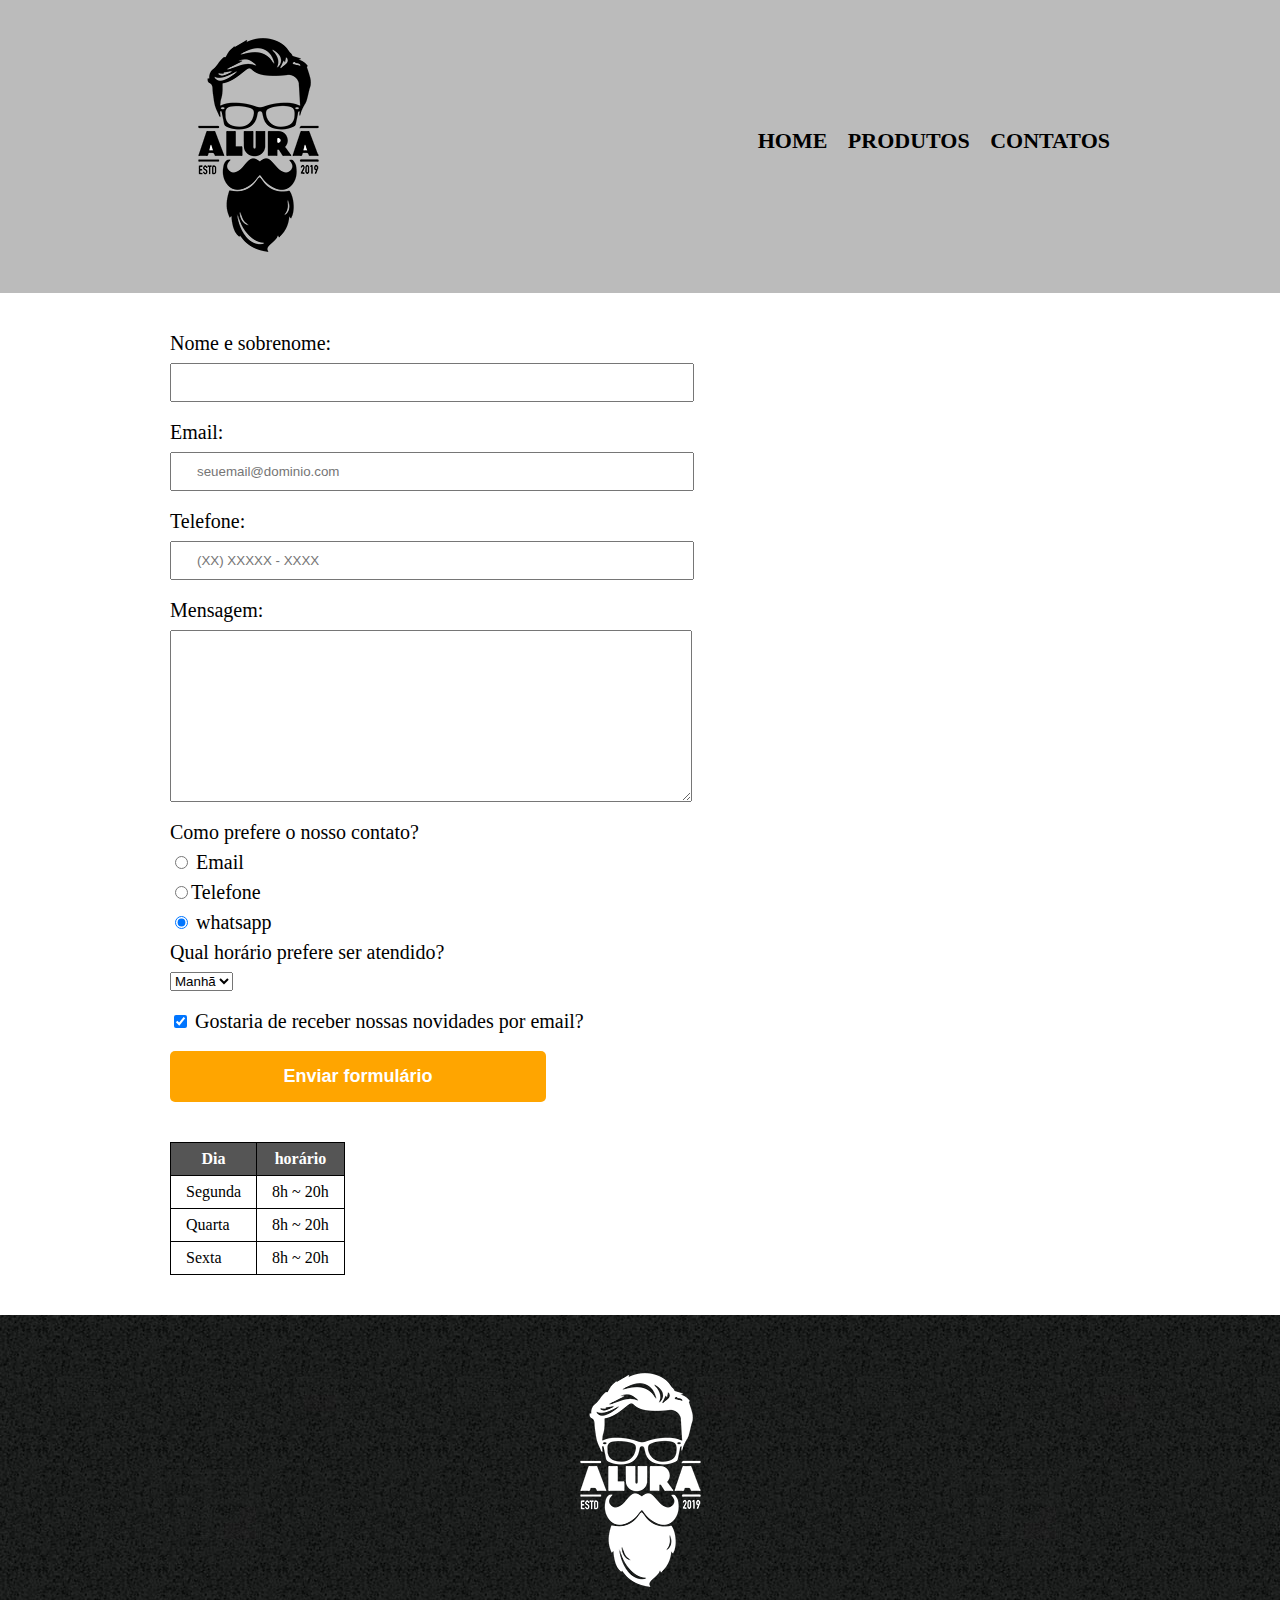
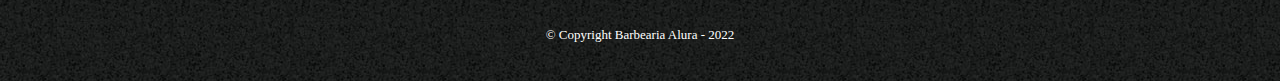
==== contatos.html @ 72998f04 "contato" ====
<!DOCTYPE html>
<html lang="pt-br">
<head>
    <meta charset="UTF-8">
    <meta http-equiv="X-UA-Compatible" content="IE=edge">
    <meta name="viewport" content="width=device-width, initial-scale=1.0">

    <link rel="stylesheet" href="./reset/reset.css"> <!--Colocar esse primeiro para poder fazer a limpesa antes do nosso codigo.-->
    <link rel="stylesheet" href="./css/style_produtos.css">
    <link rel="stylesheet" href="./css/style_contatos.css">


    <title> Contatos - Barbearia Alura</title>
</head>
<body>



    <!-- ------------------------------------- parte 1 ------------------------------------- -->
    <!-- Cabeçario -->
    <header>
        <div class="caixa">
            <h1>
                <img src="./img/logo.png" alt="logo da Barbearia da alura">
            </h1>
            
            <nav>
                <ul class="navegacao">
                    <li>
                        <a href="#"> Home </a>
                    </li>
                    <li>
                        <a href="produtos.html"> Produtos </a>
                    </li>
                    <li>
                        <a href="contatos.html"> Contatos </a>
                    </li>
                </ul>
            </nav>
        </div>
    </header>



     <!-- ------------------------------------- parte 2 ------------------------------------- -->
    <!--Formulario -->
    <main>
        <form action="">

        <label for="nome_sobrenome" > Nome e sobrenome: </label> <!--uma ligação com o campo para colocar -->
        <input type="text" id="nome_sobrenome" class="input__padrao" required>

        <label for="email" > Email: </label>
        <input type="email" id="email" class="input__padrao" required placeholder="seuemail@dominio.com"> <!--ser obrigatorio e sugestão-->

        <label for="telefone" > Telefone: </label>
        <input type="tel" id="telefone" class="input__padrao" required placeholder="(XX) XXXXX - XXXX">

        <label for="mensagem" > Mensagem: </label>
        <textarea name="" id="mensagem" cols="70" rows="10"class="input__padrao"></textarea> <!--colocar mais de 1 linha de texto.-->


        <fieldset>

         <!--O name="contato" é para quando tiver umas das opções ativas a outras não é para ficar-->
         <!--radio é a "bolinha" de marcação-->
         <!-- o legend é para marcar um titulo no formulario.-->

            <legend>Como prefere o nosso contato? </legend>

            <label for="radio__email">
            <input type="radio" name="contato" value="email" id="radio__email"> Email 
            </label>

            <label for="radio__telefone"> 
            <input type="radio" name="contato" value="telefone" id="radio__telefone">Telefone 
            </label>

            <label for="radio__whatsapp">
            <input type="radio" name="contato" value="whatsapp" id="radio__whatsapp" checked> whatsapp 
            </label>
        </fieldset>



        <fieldset>
            <legend> Qual horário prefere ser atendido? </legend>

            <select name="" id="">
            <option value=""> Manhã </option>
            <option value=""> Tarde </option>
            <option value=""> Noite </option>

            </select>          
        </fieldset>


        <label class="checkbox">
            <input type="checkbox" checked> Gostaria de receber nossas novidades por email?
        </label>

        <input type="submit" value="Enviar formulário" class="enviar">
        
        </form>



        <table>
            <!--para o "cabeçario da tabela usamos o ( thead e o th )"-->
            <thead>
                <tr>
                    <th> Dia </th>
                    <th> horário </th>
                </tr>
            </thead>


        <tbody>
            <tr>
                <td> Segunda </td>
                <td> 8h ~ 20h </td>
            </tr>

            <tr>
                <td> Quarta </td>
                <td> 8h ~ 20h </td>
            </tr>

            <tr>
                <td> Sexta </td>
                <td> 8h ~ 20h </td>
            </tr>
        </tbody>

        </table>


    </main>


    
    <!-- ------------------------------------- parte 3 ------------------------------------- -->
    <!-- Rodapé -->

    <footer>
        <img src="./img/logo-branco.png" alt="">
        <p class="Copyright">&copy; Copyright Barbearia Alura - 2022 </p> 
        <!--para colocar o simbolo de Copyright. A informação do codigo foi da pagina unicorde table-->
    </footer>

</body>
</html>
---- css/style_produtos.css ----
/* ------------------------------------- parte 1 -------------------------------------*/
header {
    background: #BBBBBB;
    padding: 20px 0; /*espaçamento interno. */
}

.caixa {
    position: relative; /*para poder levantar*/
    width: 940px;
    margin: 0 auto; /* para calcular automaticamente de acordo com os pixels da tela*/
}

nav {
    position: absolute; /*para ele poder vim para frente do cabeçario*/
    top: 110px;
    right: 0;
}

nav li {
    display: inline; /*significa "em linha" */
    margin: 0 0 0 15px; /*espaçamento esterno entre palavra da outra*/
    
}

nav a {
    text-transform: uppercase; /*texto em maiúsculo*/
    color: #000000;
    font-weight: bold; /*texto em negrito*/
    font-size: 22px;
    text-decoration: none; /*tirar o sumblinhado*/

}

/*uma ação quando o mouse estiver por cima*/ 
nav a:hover {
    color: #C78C19; /*mudar a cor das letras*/
    text-decoration: underline; /* mudar o ponteiro do mouse e o sumblinhado*/ 

}



/* ------------------------------------- parte 2 -------------------------------------*/
.produtos {
    width: 940px;
    margin: 0 auto;
    padding: 50px 0;   
}



.produtos li {
    display: inline-block; /*para ficar um do lado do outro e para poder mexer nas medidas*/
    text-align: center;
    
    width: 30%; /*cada um dos elementos ( imagens ) vai ocupar 30% de largura uma da outra*/
    vertical-align: top; /*poder alinhar os elementos pela linha de cima no caso pelo cabeçario*/
    
    margin: 0 1.5%;

    padding: 30px 20px; /*para o espaçamento da descrição*/
    box-sizing: border-box; /*para diferenciar os 30% de largura do padding o espaçamento interno*/
    

    /*para fazer a borda dos produtos*/
    border: 2px solid #000000; /*tamanho da borda, tipo dela ( reta ), cor*/
    border-radius: 10px; /*para arredondar a borda*/
}

/*uma ação quando o mouse estiver por cima*/
.produtos li:hover {
    border-color: #C78C19;
}

/*quando clicar*/
.produtos li:active {
    border-color: #088C19;
}

/*quando o mouse estiver por cima... alterar o h2*/
.produtos li:hover h2 {
    font-size: 34px;
}


.produtos h2 {
    font-size: 30px;
    font-weight: bold;
}


.produto__descricao {
    font-size: 18px;
    
}


.produto__preco {
    font-size: 22px;
    font-weight: bold;

    margin: 10px 0 0 ; /*para o espaçamento dos preços, o top 10px, 0 de largura e 0 para baixo*/
}


/* ------------------------------------- parte 3 -------------------------------------*/

footer {
    text-align: center;
    background: url("../img/bg.jpg"); /*o fundo preto. A img é menor mas quando colocamos em url
                                        ela se distribui até ocupar 100%*/
    padding: 40px 0;   
}

.Copyright {
    color: #FFFFFF;
    font-size: 13px;

    margin: 20px 0 0; /*espaçamento superior de 20px*/
    
}
---- css/style_contatos.css ----
/*ja realizado no "style_produtos.css" a parte 1 e parte 3. */



/* ------------------------------------- parte 2 -------------------------------------*/
main {
    width: 940px;
    margin: 0 auto;
}

form {
    margin: 40px 0;
    
}

form label, form legend { /*a vergula ( , ) é para replicar as mesmas configurações*/
    display: block;
    font-size: 20px;
    margin: 0 0 10px;
}

.input__padrao { /*a vergula ( , ) é para replicar as mesmas configurações*/
    display: block;   
    margin: 0 0 20px;
    padding: 10px 25px;
    width: 50%;
}

.checkbox {
    margin: 20px 0;
}

.enviar {
    width: 40%;
    padding: 15px 0 ; /*15px para cima e para baixo e 0 para os lados*/
    background: orange;

    color: white;
    font-weight: bold;
    font-size: 18px;

    border: none;
    border-radius: 5px;

    transition: 1s all; /*delay para mudar tudo = cor de fundo e quando ele aumentar*/

    cursor: pointer;
}

.enviar:hover {
    background: darkorange;
    transform: scale(1.2); /*aumentar o botão em 20% */

    /*exs de transform:
     transform: rotate(70deg) ; ------ para inclinar o botão
     transform: rotate(70deg) scale(1.2); ---- para rodar é aumentar botão*/
     
}

table {
    margin: 20px 0 40px;
}

thead{
    background: #555555;

    color: white;
    font-weight: bold;
}

td, th {
    border: 1px solid #000000;
    padding: 8px 15px ;
}
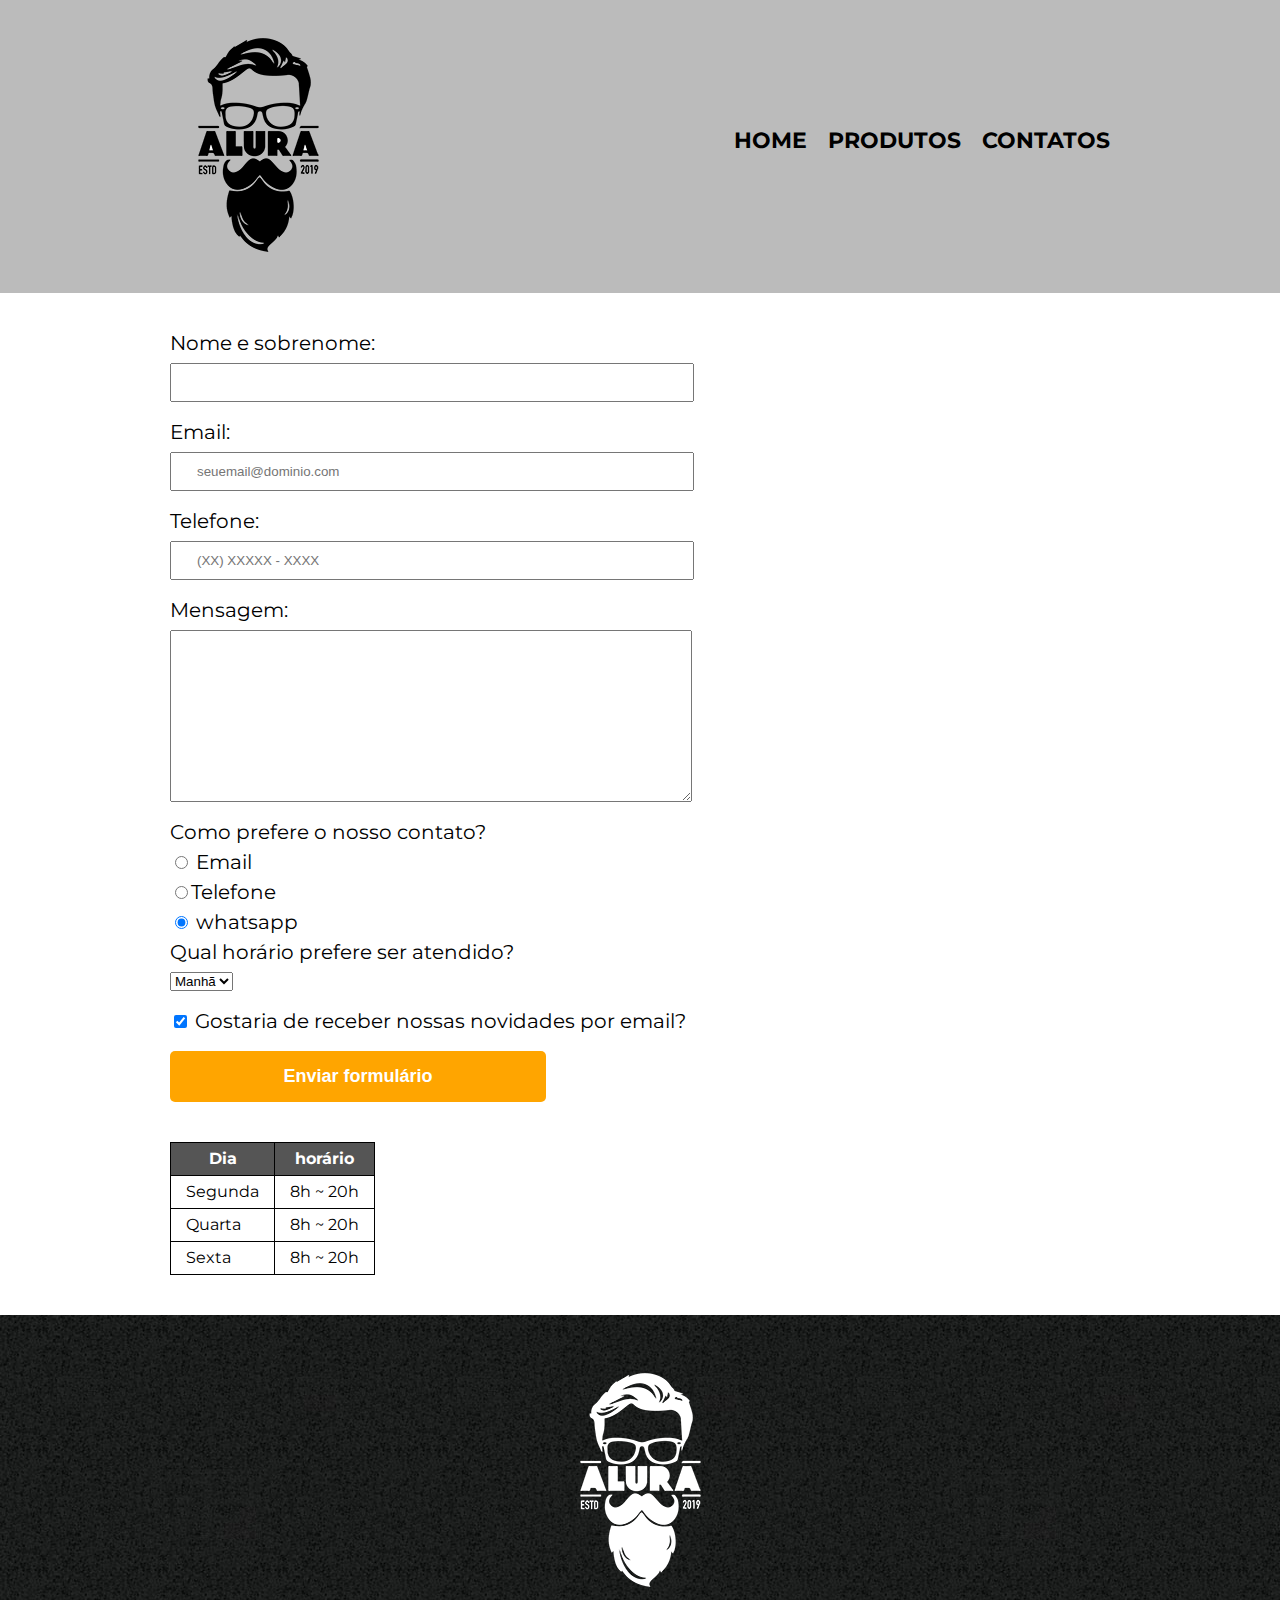
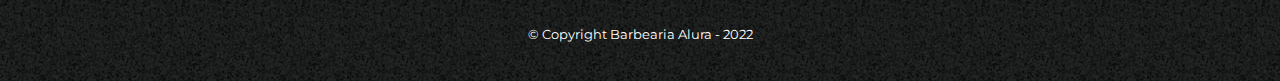
==== commit ebb8a861: "index.html" ====
--- a/contatos.html
+++ b/contatos.html
@@ -8,6 +8,9 @@
     <link rel="stylesheet" href="./reset/reset.css"> <!--Colocar esse primeiro para poder fazer a limpesa antes do nosso codigo.-->
     <link rel="stylesheet" href="./css/style_produtos.css">
     <link rel="stylesheet" href="./css/style_contatos.css">
+
+    <!--Fonts-->
+	<link href="https://fonts.googleapis.com/css2?family=Montserrat&display=swap" rel="stylesheet"> 
 
 
     <title> Contatos - Barbearia Alura</title>
@@ -27,7 +30,7 @@
             <nav>
                 <ul class="navegacao">
                     <li>
-                        <a href="#"> Home </a>
+                        <a href="index.html"> Home </a>
                     </li>
                     <li>
                         <a href="produtos.html"> Produtos </a>
--- a/css/style_produtos.css
+++ b/css/style_produtos.css
@@ -1,5 +1,11 @@
 
 /* ------------------------------------- parte 1 -------------------------------------*/
+/*fonts*/
+body {
+    font-family: 'Montserrat', sans-serif;
+}
+
+
 header {
     background: #BBBBBB;
     padding: 20px 0; /*espaçamento interno. */
@@ -121,6 +127,28 @@
     
 }
 
+/*para se enquadrar de acordo com o tamanho do aparelho.*/
+@media screen and (max-width: 480px) {
+	.caixa {
+        width: auto;
+    }
+    
+    h1  {
+        text-align: center;
+    }
+    
+    nav {
+        position: static;
+        text-align: center;
+        
+    }
+
+    .produtos, .produtos li, .produtos h2, .produto__descricao, .produto__preco {
+		width: auto;
+		margin: 0.5em auto;
+	
+    }
+}
 
 
 
@@ -128,3 +156,5 @@
 
 
 
+
+
--- a/css/style_contatos.css
+++ b/css/style_contatos.css
@@ -2,7 +2,9 @@
 /*ja realizado no "style_produtos.css" a parte 1 e parte 3. */
 
 
-
+body {
+	font-family: 'Montserrat', sans-serif;
+}
 /* ------------------------------------- parte 2 -------------------------------------*/
 main {
     width: 940px;
@@ -73,3 +75,5 @@
     border: 1px solid #000000;
     padding: 8px 15px ;
 }
+
+
